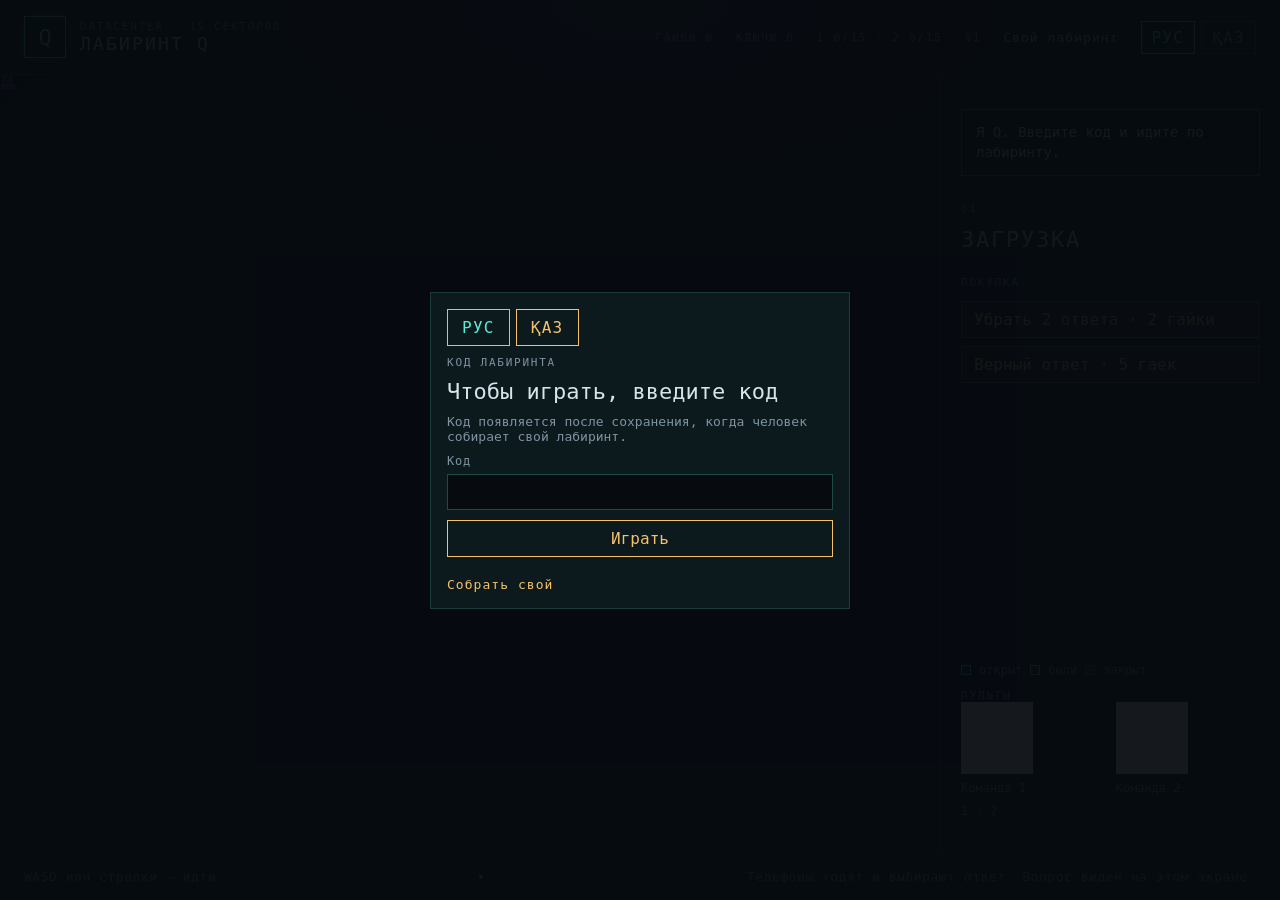
==== index.html @ 23160432 "Connect phone QR controllers to the screen on GitHub Pages. Co-authored-by: Cursor <cursoragent@curs" ====
<!DOCTYPE html>
<html lang="ru">
  <head>
    <meta charset="UTF-8" />
    <meta name="viewport" content="width=device-width, initial-scale=1" />
    <title>Q — лабиринт</title>
    <link rel="stylesheet" href="style.css?v=21" />
  </head>
  <body data-title-key="titleGame">
    <form class="gate" id="gate">
      <section class="editor-card">
        <div class="lang-switch" role="group">
          <button type="button" data-lang="ru">РУС</button>
          <button type="button" data-lang="kk">ҚАЗ</button>
        </div>
        <p class="room-kicker" data-i18n="gateKicker">КОД ЛАБИРИНТА</p>
        <h2 data-i18n="gateTitle">Чтобы играть, введите код</h2>
        <p class="note" data-i18n="gateLead">Код появляется после сохранения, когда человек собирает свой лабиринт.</p>
        <label>
          <span data-i18n="codeLabel">Код</span>
          <input id="game-code" autocomplete="off" maxlength="6" required />
        </label>
        <button type="submit" data-i18n="play">Играть</button>
        <p class="note" id="gate-note"></p>
        <a class="enter-link" href="edit.html" data-i18n="buildOwn">Собрать свой</a>
      </section>
    </form>
    <header class="topbar">
      <div class="brand">
        <span class="brand-mark">Q</span>
        <div>
          <p class="brand-kicker">DATACENTER · 15 СЕКТОРОВ</p>
          <h1>Лабиринт Q</h1>
        </div>
      </div>
      <div class="meters">
        <p class="status" id="purse">ГАЙКИ 0</p>
        <p class="status" id="key-label">КЛЮЧИ 0</p>
        <p class="status" id="progress">1 0/15 · 2 0/15</p>
        <p class="status" id="status">01</p>
        <a class="enter-link" href="edit.html" data-i18n="ownMaze">Свой лабиринт</a>
        <div class="lang-switch" role="group">
          <button type="button" data-lang="ru">РУС</button>
          <button type="button" data-lang="kk">ҚАЗ</button>
        </div>
      </div>
    </header>

    <main class="layout">
      <section class="maze-wrap" id="maze-wrap">
        <p class="crash" id="crash" hidden>СБОЙ · Q СЛОМАН</p>
        <p class="dance" id="dance" hidden>Q ТАНЦУЕТ</p>
        <div class="maze-scale" id="maze-scale">
          <div class="maze" id="maze">
            <div class="robot" id="robot" aria-label="Робот Q">
              <div class="sprite" id="sprite">
                <div class="body">
                  <svg viewBox="0 0 180 260" role="img">
                    <defs>
                      <linearGradient id="metal" x1="0" y1="0" x2="0" y2="1">
                        <stop offset="0%" stop-color="#3a4658" />
                        <stop offset="55%" stop-color="#1c2633" />
                        <stop offset="100%" stop-color="#10161e" />
                      </linearGradient>
                      <linearGradient id="screen" x1="0" y1="0" x2="0" y2="1">
                        <stop offset="0%" stop-color="#07352c" />
                        <stop offset="100%" stop-color="#02110e" />
                      </linearGradient>
                      <filter id="glow" x="-40%" y="-40%" width="180%" height="180%">
                        <feGaussianBlur stdDeviation="2.2" result="blur" />
                        <feMerge>
                          <feMergeNode in="blur" />
                          <feMergeNode in="SourceGraphic" />
                        </feMerge>
                      </filter>
                    </defs>
                    <g class="antenna">
                      <line x1="90" y1="28" x2="90" y2="46" />
                      <circle class="antenna-light" cx="90" cy="20" r="7" />
                    </g>
                    <g class="head">
                      <rect x="42" y="46" width="96" height="78" rx="16" />
                      <rect class="face" x="54" y="58" width="72" height="52" rx="8" />
                      <g class="eyes" filter="url(#glow)">
                        <rect class="eye" x="68" y="74" width="14" height="8" rx="2" />
                        <rect class="eye" x="98" y="74" width="14" height="8" rx="2" />
                      </g>
                      <g class="face-q">
                        <circle cx="90" cy="86" r="7" />
                        <line x1="94" y1="91" x2="99" y2="97" />
                      </g>
                      <g class="crash-x">
                        <line x1="60" y1="66" x2="120" y2="104" />
                        <line x1="120" y1="66" x2="60" y2="104" />
                      </g>
                    </g>
                    <g class="torso">
                      <rect class="neck" x="78" y="116" width="24" height="24" rx="4" />
                      <rect x="50" y="132" width="80" height="72" rx="12" />
                      <g class="chest-q">
                        <circle cx="90" cy="166" r="13" />
                        <line x1="98" y1="175" x2="108" y2="186" />
                      </g>
                      <g class="leds">
                        <circle cx="68" cy="190" r="3" />
                        <circle cx="80" cy="190" r="3" />
                        <circle cx="92" cy="190" r="3" />
                      </g>
                    </g>
                    <g class="arm arm-l">
                      <rect x="24" y="138" width="22" height="58" rx="10" />
                      <rect class="hand" x="26" y="190" width="18" height="14" rx="6" />
                    </g>
                    <g class="arm arm-r">
                      <rect x="134" y="138" width="22" height="58" rx="10" />
                      <rect class="hand" x="136" y="190" width="18" height="14" rx="6" />
                    </g>
                    <g class="leg leg-l">
                      <rect x="62" y="204" width="20" height="36" rx="8" />
                      <rect class="foot" x="54" y="234" width="32" height="10" rx="4" />
                    </g>
                    <g class="leg leg-r">
                      <rect x="98" y="204" width="20" height="36" rx="8" />
                      <rect class="foot" x="94" y="234" width="32" height="10" rx="4" />
                    </g>
                  </svg>
                  <div class="shadow"></div>
                </div>
              </div>
            </div>
          </div>
        </div>
        <div class="fx" id="fx" aria-hidden="true"></div>
      </section>

      <aside class="console">
        <p class="bubble" id="bubble" data-i18n="bubbleIdle">Я Q. Введите код и идите по лабиринту.</p>
        <p class="room-kicker" id="room-kicker">01</p>
        <h2 id="room-title">Загрузка</h2>
        <p class="question" id="question"></p>
        <p class="room-kicker" data-i18n="shop">ПОКУПКА</p>
        <div class="shop">
          <button type="button" id="spend-cut" data-i18n="cut">Убрать 2 ответа · 2 гайки</button>
          <button type="button" id="spend-reveal" data-i18n="reveal">Верный ответ · 5 гаек</button>
        </div>
        <div class="answers" id="answers"></div>
        <p class="feedback" id="feedback"></p>
        <button type="button" id="restart" hidden data-i18n="restart">Сначала</button>
        <p class="legend"><span class="swatch swatch-clear"></span> <span data-i18n="legendOpen">открыт</span> <span class="swatch swatch-seen"></span> <span data-i18n="legendSeen">были</span> <span class="swatch"></span> <span data-i18n="legendClosed">закрыт</span></p>
        <div class="phones" id="phones">
          <p class="room-kicker" data-i18n="phones">ПУЛЬТЫ</p>
          <div class="phone-row">
            <div>
              <div class="qr" id="qr-1" aria-label="QR команды 1"></div>
              <p id="link-1" data-i18n="team1">Команда 1</p>
            </div>
            <div>
              <div class="qr" id="qr-2" aria-label="QR команды 2"></div>
              <p id="link-2" data-i18n="team2">Команда 2</p>
            </div>
          </div>
          <p class="phone-note" id="team-where">1 · 2</p>
        </div>
      </aside>
    </main>

    <footer class="hint">
      <span data-i18n="footerMove">WASD или стрелки — идти</span>
      <span class="dot"></span>
      <span data-i18n="footerPhones">Телефоны ходят и выбирают ответ. Вопрос виден на этом экране.</span>
    </footer>
    <script src="qrcode.min.js"></script>
    <script src="i18n.js?v=2"></script>
    <script src="questions.js?v=5"></script>
    <script src="pages-api.js?v=4"></script>
    <script src="q.js?v=25"></script>
  </body>
</html>
---- style.css ----
:root {
  --void: #070b10;
  --line: rgba(94, 234, 212, 0.16);
  --mint: #5eead4;
  --mint-dim: #1f8f80;
  --phosphor: #b6ffd8;
  --amber: #f5c16c;
  --text: #d7e4ea;
  --muted: #7f93a0;
  --wrong: #e07a7a;
}

* {
  box-sizing: border-box;
}

html,
body {
  margin: 0;
  height: 100%;
}

body {
  min-height: 100%;
  display: grid;
  grid-template-rows: auto minmax(0, 1fr) auto;
  background:
    radial-gradient(900px 420px at 50% 0%, rgba(94, 234, 212, 0.08), transparent 55%),
    var(--void);
  color: var(--text);
  font-family: "IBM Plex Mono", "SFMono-Regular", ui-monospace, Menlo, Consolas, monospace;
}

.topbar,
.hint {
  display: flex;
  align-items: center;
  justify-content: space-between;
  gap: 16px;
  padding: 16px 24px;
  border-bottom: 1px solid var(--line);
}

.hint {
  border-bottom: 0;
  border-top: 1px solid var(--line);
  color: var(--muted);
  font-size: 13px;
  letter-spacing: 0.04em;
}

.brand,
.meters {
  display: flex;
  align-items: center;
  gap: 14px;
}

.meters {
  gap: 22px;
}

.brand-mark {
  width: 42px;
  height: 42px;
  display: grid;
  place-items: center;
  border: 1px solid var(--mint);
  color: var(--mint);
  font-size: 22px;
  box-shadow: 0 0 18px rgba(94, 234, 212, 0.25);
}

.brand h1,
.brand p,
.status,
.room-kicker,
.question,
.feedback,
.legend {
  margin: 0;
}

.brand h1 {
  font-size: 18px;
  font-weight: 500;
  letter-spacing: 0.12em;
  text-transform: uppercase;
}

.brand-kicker,
.status,
.room-kicker {
  color: var(--muted);
  font-size: 11px;
  letter-spacing: 0.16em;
}

.layout {
  min-height: 0;
  display: grid;
  grid-template-columns: minmax(0, 1fr) 340px;
}

.maze-wrap {
  position: relative;
  min-height: 0;
  overflow: hidden;
}

.maze-wrap.is-broken {
  box-shadow: inset 0 0 90px rgba(255, 40, 40, 0.55);
}

.maze-scale {
  position: absolute;
  inset: 0;
}

.maze {
  position: absolute;
  left: 0;
  top: 0;
  transform-origin: top left;
  background:
    linear-gradient(rgba(94, 234, 212, 0.05) 1px, transparent 1px),
    linear-gradient(90deg, rgba(94, 234, 212, 0.05) 1px, transparent 1px),
    #080d12;
  background-size: 24px 24px, 24px 24px, auto;
  box-shadow: inset 0 0 0 1px rgba(94, 234, 212, 0.12);
}

.room,
.corridor {
  position: absolute;
  background: rgba(14, 28, 32, 0.96);
  border: 1px solid rgba(94, 234, 212, 0.22);
}

.corridor {
  background: #14181c;
  border-color: rgba(224, 122, 122, 0.55);
}

.corridor::after {
  content: "";
  position: absolute;
  background: #a24a4a;
}

.corridor.is-horizontal::after {
  top: 0;
  bottom: 0;
  left: 50%;
  width: 6px;
  transform: translateX(-50%);
}

.corridor.is-vertical::after {
  left: 0;
  right: 0;
  top: 50%;
  height: 6px;
  transform: translateY(-50%);
}

.corridor.is-open {
  background: rgba(14, 48, 44, 0.96);
  border-color: rgba(94, 234, 212, 0.55);
}

.corridor.is-open::after {
  display: none;
}

.corridor.is-half {
  border-color: rgba(245, 193, 108, 0.75);
}

.corridor.is-half::after {
  display: block;
  background: #f5c16c;
}

.crash {
  position: absolute;
  top: 16px;
  left: 50%;
  z-index: 6;
  margin: 0;
  padding: 10px 16px;
  transform: translateX(-50%);
  background: rgba(92, 14, 18, 0.94);
  border: 1px solid #ff5c5c;
  color: #ffd2d2;
  font-size: 20px;
  letter-spacing: 0.18em;
  box-shadow: 0 0 28px rgba(255, 40, 40, 0.55);
}

.crash[hidden] {
  display: none;
}

.room {
  display: flex;
  flex-direction: column;
  justify-content: space-between;
  padding: 8px;
}

.room.is-seen {
  border-color: rgba(245, 193, 108, 0.7);
}

.room.is-clear {
  background: rgba(16, 58, 50, 0.96);
  border-color: rgba(94, 234, 212, 0.45);
}

.room.is-current {
  border-color: var(--mint);
  box-shadow: inset 0 0 0 1px var(--mint), 0 0 16px rgba(94, 234, 212, 0.18);
}

.room-index,
.room-code {
  letter-spacing: 0.12em;
}

.room-index {
  color: var(--muted);
  font-size: 10px;
}

.room-code {
  color: var(--phosphor);
  font-size: 13px;
}

.console {
  min-height: 0;
  overflow: auto;
  display: flex;
  flex-direction: column;
  gap: 12px;
  padding: 20px;
  border-left: 1px solid var(--line);
  background: rgba(8, 14, 18, 0.72);
}

.console h2 {
  margin: 0;
  font-size: 22px;
  font-weight: 500;
  letter-spacing: 0.08em;
  text-transform: uppercase;
}

.bubble {
  padding: 12px 14px;
  background: rgba(8, 16, 18, 0.88);
  border: 1px solid var(--mint-dim);
  color: var(--phosphor);
  font-size: 14px;
  line-height: 1.45;
}

.question {
  line-height: 1.5;
}

.answers {
  display: grid;
  gap: 8px;
}

.answers button {
  text-align: left;
  padding: 10px 12px;
  background: #0e161c;
  color: var(--text);
  border: 1px solid rgba(94, 234, 212, 0.22);
  font: inherit;
  line-height: 1.4;
  cursor: pointer;
}

.answers button:hover:not(:disabled) {
  border-color: var(--mint);
}

.answers button.is-correct {
  border-color: var(--mint);
  color: var(--phosphor);
}

.answers button.is-wrong {
  border-color: var(--wrong);
  color: #ffd0d0;
}

.answers button:disabled {
  cursor: default;
}

.answers button.is-cut {
  opacity: 0.35;
  text-decoration: line-through;
}

.shop {
  display: grid;
  gap: 8px;
}

.shop button {
  text-align: left;
  padding: 8px 12px;
  background: #1a140c;
  color: var(--amber);
  border: 1px solid rgba(245, 193, 108, 0.45);
  font: inherit;
  cursor: pointer;
}

.shop button:hover:not(:disabled) {
  border-color: var(--amber);
}

.shop button:disabled {
  opacity: 0.4;
  cursor: default;
}

.coin {
  position: absolute;
  z-index: 4;
  width: 16px;
  height: 16px;
  margin-left: -8px;
  margin-top: -8px;
  background: linear-gradient(145deg, #f4f7fb, #9aa3ad 48%, #5c656e);
  clip-path: polygon(50% 0%, 93% 25%, 93% 75%, 50% 100%, 7% 75%, 7% 25%);
  filter: drop-shadow(0 0 4px rgba(198, 214, 226, 0.75));
  pointer-events: none;
  animation: coin-bob 1.4s ease-in-out infinite;
}

.coin::after {
  content: "";
  position: absolute;
  left: 50%;
  top: 50%;
  width: 6px;
  height: 6px;
  margin: -3px 0 0 -3px;
  border-radius: 50%;
  background: #12171c;
  box-shadow: inset 0 0 0 1px #d7dee6;
}

.fx {
  position: absolute;
  inset: 0;
  z-index: 5;
  overflow: hidden;
  pointer-events: none;
}

.bit,
.drop {
  position: absolute;
  display: block;
  pointer-events: none;
}

.bit {
  top: -18px;
  border-radius: 1px;
  animation: confetti-fall 2.8s cubic-bezier(0.12, 0.55, 0.25, 1) forwards;
}

.drop {
  border-radius: 50%;
  background: radial-gradient(circle at 30% 28%, #8a7a48, #3a3424 42%, #12110d 74%);
  box-shadow: inset 0 0 0 1px rgba(214, 176, 78, 0.45);
  animation: oil-splash 0.7s cubic-bezier(0.05, 0.65, 0.2, 1) forwards;
}

@keyframes confetti-fall {
  0% {
    transform: translate(0, 0) rotate(0deg);
    opacity: 1;
  }
  100% {
    transform: translate(var(--dx), var(--dy)) rotate(var(--spin));
    opacity: 1;
  }
}

@keyframes oil-splash {
  0% {
    transform: translate(-50%, -50%) scale(0.2);
    opacity: 1;
  }
  65% {
    transform: translate(calc(-50% + var(--dx)), calc(-50% + var(--dy))) scale(1);
    opacity: 1;
  }
  100% {
    transform: translate(calc(-50% + var(--dx)), calc(-50% + var(--dy) + 18px)) scale(0.92);
    opacity: 0.92;
  }
}

.room.is-secret {
  background: rgba(28, 18, 42, 0.96);
  border-color: rgba(196, 160, 255, 0.75);
}

.key,
.chest {
  position: absolute;
  z-index: 4;
  pointer-events: none;
}

.key {
  width: 16px;
  height: 7px;
  margin-left: -8px;
  margin-top: -4px;
  border-radius: 2px;
  background: #7ee0ff;
  box-shadow: 0 0 8px rgba(126, 224, 255, 0.8);
}

.key::after {
  content: "";
  position: absolute;
  top: -4px;
  right: -1px;
  width: 7px;
  height: 7px;
  border: 2px solid #7ee0ff;
  border-radius: 50%;
}

.key.is-taken,
.coin.is-taken {
  visibility: hidden;
}

.chest {
  width: 30px;
  height: 22px;
  margin-left: -15px;
  margin-top: -18px;
  border: 2px solid #f5c16c;
  border-radius: 3px 3px 4px 4px;
  background: linear-gradient(#e0a24a, #a86a22);
}

.chest::before {
  content: "";
  position: absolute;
  left: 2px;
  right: 2px;
  top: -7px;
  height: 8px;
  border: 2px solid #f5c16c;
  border-bottom: 0;
  border-radius: 4px 4px 0 0;
  background: #c9842a;
}

.chest.is-locked::after {
  content: "";
  position: absolute;
  left: 50%;
  top: 6px;
  width: 8px;
  height: 8px;
  border: 2px solid #24180c;
  border-radius: 50%;
  transform: translateX(-50%);
}

.chest.is-open {
  background: linear-gradient(#ffe08a, #e0a24a);
  box-shadow: 0 0 14px rgba(245, 193, 108, 0.85);
}

.coin.is-taken {
  visibility: hidden;
}

@keyframes coin-bob {
  0%,
  100% {
    transform: translateY(0);
  }
  50% {
    transform: translateY(-3px);
  }
}

.room.is-coin {
  background: rgba(32, 24, 10, 0.94);
  border-color: rgba(245, 193, 108, 0.4);
}

.dance {
  position: absolute;
  top: 16px;
  left: 50%;
  z-index: 6;
  margin: 0;
  padding: 10px 16px;
  transform: translateX(-50%);
  background: rgba(12, 48, 40, 0.94);
  border: 1px solid var(--mint);
  color: var(--phosphor);
  font-size: 20px;
  letter-spacing: 0.18em;
  box-shadow: 0 0 28px rgba(94, 234, 212, 0.45);
}

.dance[hidden] {
  display: none;
}

#restart {
  padding: 10px 12px;
  background: transparent;
  color: var(--text);
  border: 1px solid var(--mint);
  font: inherit;
  cursor: pointer;
}

#restart[hidden] {
  display: none;
}

.robot.is-cheering .sprite,
.robot.is-dancing .sprite {
  perspective: 340px;
}

.robot.is-cheering .body,
.robot.is-dancing .body {
  transform-origin: 50% 100%;
  transform-style: preserve-3d;
  animation: groove-body 2s cubic-bezier(0.45, 0.05, 0.55, 0.95) 3 forwards;
}

.robot.is-dancing .body {
  animation: show-body 6s linear infinite;
}

.robot.is-cheering .shadow,
.robot.is-dancing .shadow {
  animation: groove-shadow 2s cubic-bezier(0.45, 0.05, 0.55, 0.95) 3 forwards;
}

.robot.is-dancing .shadow {
  animation: show-shadow 6s linear infinite;
}

.robot.is-cheering .antenna,
.robot.is-dancing .antenna,
.robot.is-cheering .head,
.robot.is-dancing .head,
.robot.is-cheering .torso,
.robot.is-dancing .torso,
.robot.is-cheering .arm,
.robot.is-dancing .arm,
.robot.is-cheering .leg,
.robot.is-dancing .leg,
.robot.is-cheering .hand,
.robot.is-dancing .hand {
  transform-box: fill-box;
  transform-origin: center top;
}

.robot.is-cheering .head,
.robot.is-dancing .head,
.robot.is-cheering .torso,
.robot.is-dancing .torso {
  transform-origin: center bottom;
}

.robot.is-cheering .antenna,
.robot.is-dancing .antenna {
  animation: groove-antenna 2s cubic-bezier(0.45, 0.05, 0.55, 0.95) 3 forwards;
}

.robot.is-dancing .antenna {
  animation: show-antenna 6s linear infinite;
}

.robot.is-cheering .head,
.robot.is-dancing .head {
  animation: groove-head 2s cubic-bezier(0.45, 0.05, 0.55, 0.95) 3 forwards;
}

.robot.is-dancing .head {
  animation: show-head 6s linear infinite;
}

.robot.is-cheering .torso,
.robot.is-dancing .torso {
  animation: groove-torso 2s cubic-bezier(0.45, 0.05, 0.55, 0.95) 3 forwards;
}

.robot.is-dancing .torso {
  animation: show-torso 6s linear infinite;
}

.robot.is-cheering .arm-r,
.robot.is-dancing .arm-r {
  animation: groove-arm-r 2s cubic-bezier(0.45, 0.05, 0.55, 0.95) 3 forwards;
}

.robot.is-dancing .arm-r {
  animation: show-arm-r 6s linear infinite;
}

.robot.is-cheering .arm-l,
.robot.is-dancing .arm-l {
  animation: groove-arm-l 2s cubic-bezier(0.45, 0.05, 0.55, 0.95) 3 forwards;
}

.robot.is-dancing .arm-l {
  animation: show-arm-l 6s linear infinite;
}

.robot.is-cheering .arm-r .hand,
.robot.is-dancing .arm-r .hand {
  transform-origin: center center;
  animation: groove-hand-r 2s cubic-bezier(0.45, 0.05, 0.55, 0.95) 3 forwards;
}

.robot.is-dancing .arm-r .hand {
  animation: show-hand-r 6s linear infinite;
}

.robot.is-cheering .arm-l .hand,
.robot.is-dancing .arm-l .hand {
  transform-origin: center center;
  animation: groove-hand-l 2s cubic-bezier(0.45, 0.05, 0.55, 0.95) 3 forwards;
}

.robot.is-dancing .arm-l .hand {
  animation: show-hand-l 6s linear infinite;
}

.robot.is-cheering .leg-l,
.robot.is-dancing .leg-l {
  animation: groove-leg-l 2s cubic-bezier(0.45, 0.05, 0.55, 0.95) 3 forwards;
}

.robot.is-dancing .leg-l {
  animation: show-leg-l 6s linear infinite;
}

.robot.is-cheering .leg-r,
.robot.is-dancing .leg-r {
  animation: groove-leg-r 2s cubic-bezier(0.45, 0.05, 0.55, 0.95) 3 forwards;
}

.robot.is-dancing .leg-r {
  animation: show-leg-r 6s linear infinite;
}

@keyframes groove-body {
  0% { transform: none; }
  8% { transform: rotate(-6deg) scaleY(0.96); }
  24% { transform: rotate(-6deg) scaleY(0.97); }
  30% { transform: rotate(0deg) scaleY(0.99); }
  38% { transform: rotate(6deg) scaleY(0.96); }
  48% { transform: rotate(4deg) scaleY(0.98); }
  54%,
  74% { transform: translateY(10px) rotateX(10deg) scaleY(0.97); }
  80% { transform: scaleY(0.95); }
  86% { transform: scaleY(1); }
  92% { transform: scaleY(0.95); }
  100% { transform: none; }
}

@keyframes groove-shadow {
  0%,
  100% { transform: scaleX(1); opacity: 0.55; }
  8%,
  24% { transform: translateX(-3px) scaleX(0.82); opacity: 0.7; }
  38%,
  48% { transform: translateX(3px) scaleX(0.82); opacity: 0.7; }
  54%,
  74% { transform: scaleX(1.12); opacity: 0.4; }
  80%,
  92% { transform: scaleX(0.78); opacity: 0.65; }
}

@keyframes groove-antenna {
  0%,
  100% { transform: rotate(0deg); }
  2%,
  20% { transform: rotate(-16deg); }
  28%,
  44% { transform: rotate(14deg); }
  52%,
  74% { transform: rotate(0deg) translateY(2px); }
  80%,
  92% { transform: rotate(-4deg); }
  86% { transform: rotate(0deg); }
}

@keyframes groove-head {
  0%,
  100% { transform: rotate(0deg); }
  6%,
  18% { transform: rotate(-12deg); }
  32%,
  46% { transform: rotate(12deg); }
  54%,
  74% { transform: translateY(6px) scale(1.05); }
  80%,
  92% { transform: rotate(-3deg); }
  86% { transform: rotate(0deg); }
}

@keyframes groove-torso {
  0%,
  100% { transform: none; }
  14%,
  24% { transform: rotate(-7deg); }
  40%,
  48% { transform: rotate(7deg); }
  58%,
  74% { transform: rotateX(10deg); }
}

@keyframes groove-arm-r {
  0%,
  46%,
  100% { transform: rotate(0deg); }
  22%,
  30% { transform: rotate(-90deg); }
}

@keyframes groove-hand-r {
  0%,
  16%,
  40%,
  100% { transform: rotate(0deg); }
  28% { transform: rotate(-22deg); }
}

@keyframes groove-arm-l {
  0%,
  28%,
  62%,
  100% { transform: rotate(0deg); }
  38% { transform: rotate(42deg); }
  48% { transform: rotate(-58deg); }
}

@keyframes groove-hand-l {
  0%,
  34%,
  62%,
  100% { transform: rotate(0deg); }
  46% { transform: rotate(26deg); }
  54% { transform: rotate(-16deg); }
}

@keyframes groove-leg-l {
  0%,
  34%,
  54%,
  74%,
  86%,
  100% { transform: none; }
  8%,
  24% { transform: rotate(5deg); }
  42%,
  48% { transform: translateY(-16px) rotate(14deg); }
  80%,
  92% { transform: rotate(5deg); }
}

@keyframes groove-leg-r {
  0%,
  8%,
  54%,
  74%,
  86%,
  100% { transform: none; }
  20%,
  28% { transform: translateY(-16px) rotate(-14deg); }
  38%,
  48% { transform: rotate(-5deg); }
  80%,
  92% { transform: rotate(-5deg); }
}

@keyframes show-body {
  0%,
  26%,
  33% { transform: none; }
  28%,
  31.5% { transform: scaleY(0.96); }
  40%,
  58% { transform: scaleY(0.97); }
  48%,
  66% { transform: none; }
  68.7% { transform: rotate(-6deg) scaleY(0.96); }
  74% { transform: rotate(-6deg) scaleY(0.97); }
  76% { transform: none; }
  78.2% { transform: rotate(6deg) scaleY(0.96); }
  83% { transform: rotate(4deg) scaleY(0.98); }
  84.5%,
  91% { transform: translateY(10px) rotateX(10deg) scaleY(0.97); }
  93.2%,
  97.3% { transform: scaleY(0.95); }
  95.2%,
  100% { transform: none; }
}

@keyframes show-shadow {
  0%,
  33%,
  100% { transform: scaleX(1); opacity: 0.55; }
  28%,
  31.5%,
  40%,
  58% { transform: scaleX(0.86); opacity: 0.65; }
  68.7%,
  74% { transform: translateX(-3px) scaleX(0.82); opacity: 0.7; }
  78.2%,
  83% { transform: translateX(3px) scaleX(0.82); opacity: 0.7; }
  84.5%,
  91% { transform: scaleX(1.12); opacity: 0.4; }
  93.2%,
  97.3% { transform: scaleX(0.78); }
}

@keyframes show-antenna {
  0%,
  5%,
  33% { transform: rotate(0deg); animation-timing-function: cubic-bezier(0.2, 0.9, 0.2, 1); }
  2% { transform: rotate(-18deg); }
  37% { transform: rotate(-12deg); }
  48% { transform: rotate(0deg); }
  54% { transform: rotate(10deg); }
  66% { transform: rotate(0deg); }
  67.5%,
  73% { transform: rotate(-16deg); }
  76%,
  82% { transform: rotate(14deg); }
  84.5%,
  91% { transform: translateY(2px); }
  93.2%,
  97.3% { transform: rotate(-4deg); }
  95.2%,
  100% { transform: rotate(0deg); }
}

@keyframes show-head {
  0%,
  7%,
  33% { transform: rotate(0deg); }
  4%,
  6% { transform: rotate(-14deg); }
  36%,
  44% { transform: rotate(-10deg); }
  52% { transform: rotate(0deg); }
  55%,
  62% { transform: rotate(9deg); }
  66% { transform: rotate(0deg); }
  68%,
  72% { transform: rotate(-12deg); }
  77%,
  81.5% { transform: rotate(12deg); }
  84.5%,
  91% { transform: translateY(6px) scale(1.05); }
  93.2%,
  97.3% { transform: rotate(-3deg); }
  95.2%,
  100% { transform: rotate(0deg); }
}

@keyframes show-torso {
  0%,
  8%,
  14%,
  33%,
  100% { transform: none; }
  10%,
  12% { transform: rotate(-9deg); }
  40%,
  48% { transform: rotate(-6deg); }
  56%,
  64% { transform: rotate(5deg); }
  71%,
  74.5% { transform: rotate(-7deg); }
  79.5%,
  82.5% { transform: rotate(7deg); }
  86%,
  91% { transform: rotateX(10deg); }
}

@keyframes show-arm-r {
  0%,
  12%,
  18%,
  66%,
  82%,
  100% { transform: rotate(0deg); animation-timing-function: cubic-bezier(0.2, 0.85, 0.2, 1); }
  14%,
  16% { transform: rotate(-70deg); }
  44%,
  50% { transform: rotate(-28deg); }
  73.5%,
  76% { transform: rotate(-90deg); }
}

@keyframes show-hand-r {
  0%,
  15%,
  20%,
  100% { transform: rotate(0deg); }
  17% { transform: rotate(-24deg); }
  75.5% { transform: rotate(-22deg); }
  80% { transform: rotate(0deg); }
}

@keyframes show-arm-l {
  0%,
  20%,
  26%,
  66%,
  76%,
  88%,
  100% { transform: rotate(0deg); animation-timing-function: cubic-bezier(0.2, 0.85, 0.2, 1); }
  22%,
  24% { transform: rotate(64deg); }
  46%,
  54% { transform: rotate(24deg); }
  79% { transform: rotate(42deg); }
  82.5% { transform: rotate(-58deg); }
}

@keyframes show-hand-l {
  0%,
  23%,
  28%,
  100% { transform: rotate(0deg); }
  25% { transform: rotate(20deg); }
  81.5% { transform: rotate(26deg); }
  85% { transform: rotate(-16deg); }
  88% { transform: rotate(0deg); }
}

@keyframes show-leg-l {
  0%,
  33%,
  66%,
  78%,
  85%,
  91%,
  95%,
  100% { transform: none; }
  28%,
  31.5%,
  40%,
  58% { transform: rotate(4deg); }
  68.7%,
  74% { transform: rotate(5deg); }
  80%,
  82.5% { transform: translateY(-16px) rotate(14deg); }
  93.2%,
  97.3% { transform: rotate(5deg); }
}

@keyframes show-leg-r {
  0%,
  33%,
  66%,
  69%,
  85%,
  91%,
  95%,
  100% { transform: none; }
  28%,
  31.5%,
  40%,
  58% { transform: rotate(-4deg); }
  73%,
  76% { transform: translateY(-16px) rotate(-14deg); }
  79%,
  83% { transform: rotate(-5deg); }
  93.2%,
  97.3% { transform: rotate(-5deg); }
}

.feedback {
  min-height: 2.8em;
  color: var(--amber);
  font-size: 13px;
  line-height: 1.45;
}

.legend {
  margin-top: auto;
  color: var(--muted);
  font-size: 12px;
  display: flex;
  align-items: center;
  gap: 8px;
}

.swatch {
  width: 10px;
  height: 10px;
  border: 1px solid rgba(94, 234, 212, 0.45);
  background: rgba(14, 28, 32, 0.96);
}

.swatch-clear {
  background: rgba(16, 58, 50, 0.96);
  border-color: var(--mint);
}

.swatch-seen {
  border-color: var(--amber);
}

.dot {
  width: 4px;
  height: 4px;
  border-radius: 50%;
  background: var(--mint);
}

.robot.is-broken {
  animation: slump 0.85s ease-in forwards;
}

.robot.is-broken .body,
.robot.is-broken .shadow {
  animation: none;
}

.robot.is-broken .antenna,
.robot.is-broken .head,
.robot.is-broken .arm,
.robot.is-broken .leg {
  transform-box: fill-box;
  transform-origin: center top;
}

.robot.is-broken .antenna {
  animation: part-fall 0.4s ease-in forwards;
}

.robot.is-broken .head {
  animation: part-fall 0.75s 0.12s ease-in forwards;
}

.robot.is-broken .arm-l,
.robot.is-broken .leg-l {
  animation: part-left 0.65s 0.08s ease-in forwards;
}

.robot.is-broken .arm-r,
.robot.is-broken .leg-r {
  animation: part-right 0.65s 0.08s ease-in forwards;
}

.robot.is-broken .antenna-light,
.robot.is-broken .leds circle {
  fill: #ff4d4d;
}

.robot.is-broken .chest-q {
  stroke: #ff4d4d;
}

.robot.is-broken .antenna line {
  stroke: #ff4d4d;
}

.robot.is-broken .eye {
  opacity: 0;
}

.crash-x {
  opacity: 0;
}

.crash-x line {
  stroke: #ff4d4d;
  stroke-width: 5;
  stroke-linecap: round;
}

.robot.is-broken .crash-x {
  opacity: 1;
}

.robot {
  position: absolute;
  z-index: 6;
  width: 74px;
  transform: translate(-50%, -78%);
  pointer-events: none;
  filter: drop-shadow(0 8px 8px rgba(0, 0, 0, 0.45));
}

.robot::before {
  content: "1";
  position: absolute;
  left: 50%;
  top: -6px;
  z-index: 2;
  transform: translateX(-50%);
  color: var(--phosphor);
  font-size: 11px;
  letter-spacing: 0.08em;
}

.robot-b {
  z-index: 5;
}

.robot-b::before {
  content: "2";
  color: var(--amber);
}

.robot-b .face {
  fill: #2a1c08;
  stroke: var(--amber);
}

.robot-b .chest-q,
.robot-b .antenna line {
  stroke: var(--amber);
}

.robot-b .eye,
.robot-b .leds circle {
  fill: #ffd27a;
}

.body {
  animation: bob 2.6s ease-in-out infinite;
}

.robot svg {
  display: block;
  width: 100%;
  height: auto;
  overflow: visible;
}

.antenna line {
  stroke: var(--mint);
  stroke-width: 3;
}

.antenna-light {
  fill: var(--amber);
  filter: url(#glow);
  animation: pulse 1.4s ease-in-out infinite;
}

.head rect,
.torso > rect,
.arm rect,
.leg rect {
  fill: url(#metal);
  stroke: #6d7c8d;
  stroke-width: 1.5;
}

.neck {
  stroke: none;
}

.face {
  fill: url(#screen);
  stroke: var(--mint-dim);
}

.eye {
  fill: var(--phosphor);
  transform-box: fill-box;
  transform-origin: center;
  animation: blink 4.2s infinite;
}

.face-q {
  fill: none;
  stroke: rgba(182, 255, 216, 0.6);
  stroke-width: 2;
  stroke-linecap: round;
}

.chest-q {
  fill: none;
  stroke: var(--mint);
  stroke-width: 3.5;
  stroke-linecap: round;
}

.leds circle {
  fill: var(--mint);
}

.leds circle:nth-child(2) {
  fill: var(--amber);
}

.hand,
.foot {
  fill: #0e151c;
}

.shadow {
  width: 24px;
  height: 6px;
  margin: -2px auto 0;
  border-radius: 50%;
  background: rgba(0, 0, 0, 0.45);
  filter: blur(1px);
  animation: shadow 2.6s ease-in-out infinite;
}

.robot.walking .body,
.robot.walking .shadow {
  animation: none;
}

.robot.walking .arm-l {
  transform-origin: 35px 142px;
  animation: swing-l 0.36s ease-in-out infinite;
}

.robot.walking .arm-r {
  transform-origin: 145px 142px;
  animation: swing-r 0.36s ease-in-out infinite;
}

.robot.walking .leg-l {
  transform-origin: 72px 206px;
  animation: step-l 0.36s ease-in-out infinite;
}

.robot.walking .leg-r {
  transform-origin: 108px 206px;
  animation: step-r 0.36s ease-in-out infinite;
}

@keyframes shake {
  0% {
    transform: translate(0, 0) rotate(-6deg);
  }
  25% {
    transform: translate(3px, -2px) rotate(6deg);
  }
  50% {
    transform: translate(-3px, 1px) rotate(-4deg);
  }
  75% {
    transform: translate(2px, 2px) rotate(5deg);
  }
  100% {
    transform: translate(0, 0) rotate(-6deg);
  }
}

@keyframes slump {
  0% {
    transform: translate(-50%, -78%) rotate(0deg);
  }
  18% {
    transform: translate(-50%, -78%) rotate(-14deg);
  }
  36% {
    transform: translate(-50%, -76%) rotate(16deg);
  }
  100% {
    transform: translate(-50%, -58%) rotate(34deg);
  }
}

@keyframes part-fall {
  to {
    transform: translateY(28px) rotate(26deg);
  }
}

@keyframes part-left {
  to {
    transform: translate(-12px, 24px) rotate(-58deg);
  }
}

@keyframes part-right {
  to {
    transform: translate(12px, 24px) rotate(58deg);
  }
}

@keyframes bob {
  0%,
  100% {
    transform: translateY(0);
  }
  50% {
    transform: translateY(-4px);
  }
}

@keyframes shadow {
  0%,
  100% {
    transform: scaleX(1);
    opacity: 0.55;
  }
  50% {
    transform: scaleX(0.82);
    opacity: 0.35;
  }
}

@keyframes pulse {
  0%,
  100% {
    opacity: 0.55;
  }
  50% {
    opacity: 1;
  }
}

@keyframes blink {
  0%,
  46%,
  52%,
  100% {
    transform: scaleY(1);
  }
  49% {
    transform: scaleY(0.12);
  }
}

@keyframes swing-l {
  0%,
  100% {
    transform: rotate(16deg);
  }
  50% {
    transform: rotate(-16deg);
  }
}

@keyframes swing-r {
  0%,
  100% {
    transform: rotate(-16deg);
  }
  50% {
    transform: rotate(16deg);
  }
}

@keyframes step-l {
  0%,
  100% {
    transform: translateY(0) rotate(8deg);
  }
  50% {
    transform: translateY(-8px) rotate(-6deg);
  }
}

@keyframes step-r {
  0%,
  100% {
    transform: translateY(-8px) rotate(-6deg);
  }
  50% {
    transform: translateY(0) rotate(8deg);
  }
}

.phones {
  margin-bottom: 12px;
}

.phone-row {
  display: grid;
  grid-template-columns: 1fr 1fr;
  gap: 10px;
}

.phone-row p,
.phone-note {
  margin: 6px 0 0;
  color: var(--muted);
  font-size: 12px;
  line-height: 1.4;
}

.phones .qr {
  width: 72px;
  height: 72px;
  padding: 4px;
}

.phones.is-ready .qr {
  display: none;
}

.lobby {
  position: fixed;
  inset: 0;
  z-index: 20;
  display: grid;
  place-items: center;
  padding: 24px;
  background: rgba(7, 11, 16, 0.88);
}

.lobby[hidden] {
  display: none;
}

.lobby-card {
  width: min(720px, 100%);
  padding: 22px;
  background: #10161c;
  border: 1px solid rgba(94, 234, 212, 0.4);
  box-shadow: 0 0 32px rgba(94, 234, 212, 0.15);
}

.lobby-card h2 {
  margin: 4px 0 16px;
  font-size: 28px;
  letter-spacing: 0.08em;
}

.lobby-grid {
  display: grid;
  grid-template-columns: 180px 1fr;
  gap: 18px;
  align-items: center;
}

.qr {
  width: 180px;
  height: 180px;
  padding: 8px;
  background: #fff;
}

.qr svg {
  display: block;
  width: 100%;
  height: 100%;
}

.lobby-copy p {
  margin: 0 0 14px;
  color: var(--muted);
  line-height: 1.45;
}

.lobby-copy button {
  display: block;
  width: 100%;
  margin-top: 8px;
  padding: 10px 12px;
  text-align: left;
  color: var(--text);
  background: transparent;
  border: 1px solid var(--line);
  font: inherit;
  cursor: pointer;
}

.lobby-copy button.is-in {
  border-color: var(--mint);
  color: var(--phosphor);
}

#start-pair:not(:disabled) {
  border-color: var(--amber);
  color: var(--amber);
}

#start-pair:disabled {
  opacity: 0.4;
  cursor: default;
}

@media (max-width: 900px) {
  body {
    height: auto;
    overflow: auto;
  }

  .layout {
    grid-template-columns: 1fr;
    grid-template-rows: 250px auto;
  }

  .maze-wrap {
    height: 250px;
  }

  .console {
    overflow: visible;
    border-left: 0;
    border-top: 1px solid var(--line);
    padding: 14px 16px;
  }

  .console h2 {
    font-size: 18px;
  }

  .answers button {
    padding: 8px 10px;
  }

  .topbar,
  .hint {
    padding: 12px 16px;
    flex-wrap: wrap;
  }

  .lobby-grid {
    grid-template-columns: 1fr;
  }
}

.enter-link {
  color: var(--amber);
  text-decoration: none;
  letter-spacing: 0.08em;
  font-size: 13px;
}

.lang-switch {
  display: flex;
  gap: 6px;
}

.lang-switch button {
  border: 1px solid rgba(94, 234, 212, 0.35);
  background: transparent;
  color: var(--muted);
  font: inherit;
  letter-spacing: 0.08em;
  padding: 6px 10px;
  cursor: pointer;
}

.lang-switch button.is-on {
  border-color: var(--mint);
  color: var(--mint);
}

.editor-page {
  display: block;
  min-height: 100%;
  overflow: auto;
}

.editor {
  width: min(860px, calc(100% - 32px));
  margin: 24px auto 48px;
  display: grid;
  gap: 16px;
}

.editor-card,
.quiz-card {
  border: 1px solid var(--line);
  background: rgba(14, 28, 32, 0.92);
  padding: 16px;
  display: grid;
  gap: 10px;
}

.card-head {
  display: flex;
  align-items: center;
  justify-content: space-between;
  gap: 12px;
}

.quiz-card .remove-room {
  border-color: var(--wrong);
  color: var(--wrong);
}

.editor-actions button:disabled,
.quiz-card .remove-room:disabled {
  opacity: 0.4;
  cursor: default;
}

.editor label,
.quiz-card label {
  display: grid;
  gap: 6px;
  color: var(--muted);
  font-size: 12px;
  letter-spacing: 0.06em;
}

.editor input,
.editor textarea {
  width: 100%;
  border: 1px solid rgba(94, 234, 212, 0.28);
  background: #070b10;
  color: var(--text);
  font: inherit;
  padding: 8px 10px;
}

.choice-row {
  display: grid;
  grid-template-columns: auto 1fr;
  gap: 8px;
  align-items: center;
}

.editor-actions,
.pass-row {
  display: flex;
  flex-wrap: wrap;
  gap: 10px;
  align-items: end;
}

.editor-actions button,
.pass-row button,
.login-card button {
  border: 1px solid var(--amber);
  background: transparent;
  color: var(--amber);
  font: inherit;
  padding: 8px 14px;
  cursor: pointer;
}

.editor .note {
  color: var(--muted);
  font-size: 13px;
}

.editor .note.is-ok {
  color: var(--mint);
}

.editor .note.is-bad,
.gate .note.is-bad {
  color: var(--wrong);
}

.play-code {
  margin: 0;
  padding: 14px 16px;
  border: 1px solid var(--mint);
  color: var(--muted);
  letter-spacing: 0.08em;
}

.play-code b {
  display: block;
  margin-top: 6px;
  color: var(--mint);
  font-size: 32px;
  letter-spacing: 0.28em;
}

.gate {
  position: fixed;
  inset: 0;
  z-index: 20;
  display: grid;
  place-items: center;
  padding: 24px;
  background: rgba(7, 11, 16, 0.94);
}

.gate[hidden] {
  display: none;
}

.gate .editor-card {
  width: min(420px, 100%);
}

.gate h2 {
  margin: 0;
  font-size: 22px;
  font-weight: 500;
}

.gate label {
  display: grid;
  gap: 6px;
  color: var(--muted);
  font-size: 12px;
  letter-spacing: 0.06em;
}

.gate input {
  width: 100%;
  border: 1px solid rgba(94, 234, 212, 0.28);
  background: #070b10;
  color: var(--text);
  font: inherit;
  letter-spacing: 0.22em;
  text-transform: uppercase;
  padding: 10px 12px;
}

.gate button {
  border: 1px solid var(--amber);
  background: transparent;
  color: var(--amber);
  font: inherit;
  padding: 8px 14px;
  cursor: pointer;
}

.gate .note {
  margin: 0;
  color: var(--muted);
  font-size: 13px;
}
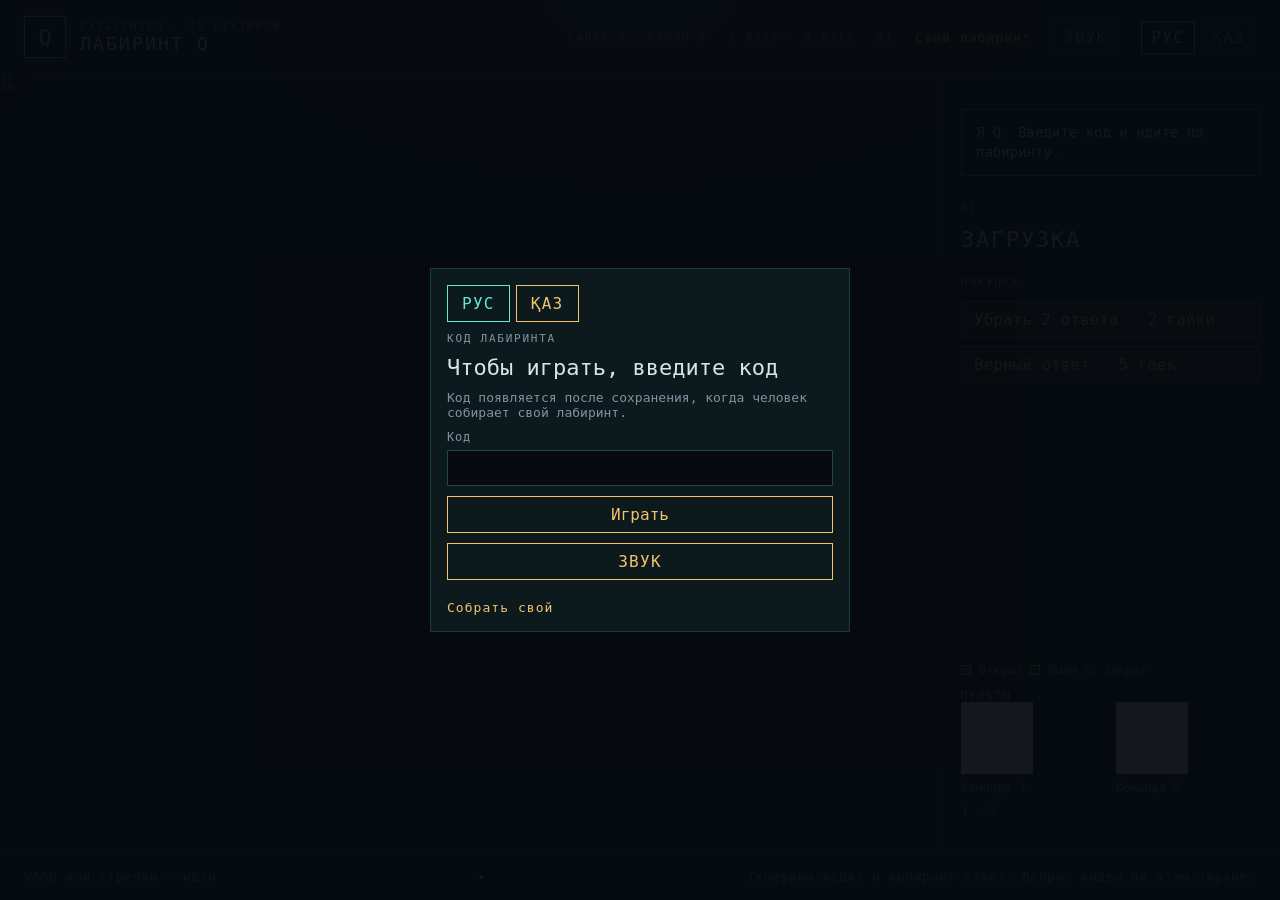
==== commit b5cdbe8e: "Turn maze sound on with one tap so GitHub Pages can play it. Co-authored-by: Cursor <cursoragent@cur" ====
--- a/index.html
+++ b/index.html
@@ -4,7 +4,7 @@
     <meta charset="UTF-8" />
     <meta name="viewport" content="width=device-width, initial-scale=1" />
     <title>Q — лабиринт</title>
-    <link rel="stylesheet" href="style.css?v=21" />
+    <link rel="stylesheet" href="style.css?v=22" />
   </head>
   <body data-title-key="titleGame">
     <form class="gate" id="gate">
@@ -21,6 +21,7 @@
           <input id="game-code" autocomplete="off" maxlength="6" required />
         </label>
         <button type="submit" data-i18n="play">Играть</button>
+        <button type="button" class="sound-btn" data-sound data-i18n="sound">ЗВУК</button>
         <p class="note" id="gate-note"></p>
         <a class="enter-link" href="edit.html" data-i18n="buildOwn">Собрать свой</a>
       </section>
@@ -39,6 +40,7 @@
         <p class="status" id="progress">1 0/15 · 2 0/15</p>
         <p class="status" id="status">01</p>
         <a class="enter-link" href="edit.html" data-i18n="ownMaze">Свой лабиринт</a>
+        <button type="button" class="sound-btn" data-sound data-i18n="sound">ЗВУК</button>
         <div class="lang-switch" role="group">
           <button type="button" data-lang="ru">РУС</button>
           <button type="button" data-lang="kk">ҚАЗ</button>
@@ -170,9 +172,9 @@
       <span data-i18n="footerPhones">Телефоны ходят и выбирают ответ. Вопрос виден на этом экране.</span>
     </footer>
     <script src="qrcode.min.js"></script>
-    <script src="i18n.js?v=2"></script>
-    <script src="questions.js?v=5"></script>
-    <script src="pages-api.js?v=4"></script>
-    <script src="q.js?v=25"></script>
+    <script src="i18n.js?v=4"></script>
+    <script src="questions.js?v=6"></script>
+    <script src="pages-api.js?v=5"></script>
+    <script src="q.js?v=27"></script>
   </body>
 </html>
--- a/style.css
+++ b/style.css
@@ -1578,6 +1578,21 @@
   color: var(--mint);
 }
 
+.sound-btn {
+  border: 1px solid rgba(94, 234, 212, 0.35);
+  background: transparent;
+  color: var(--muted);
+  font: inherit;
+  letter-spacing: 0.08em;
+  padding: 6px 10px;
+  cursor: pointer;
+}
+
+.sound-btn.is-on {
+  border-color: var(--mint);
+  color: var(--mint);
+}
+
 .editor-page {
   display: block;
   min-height: 100%;
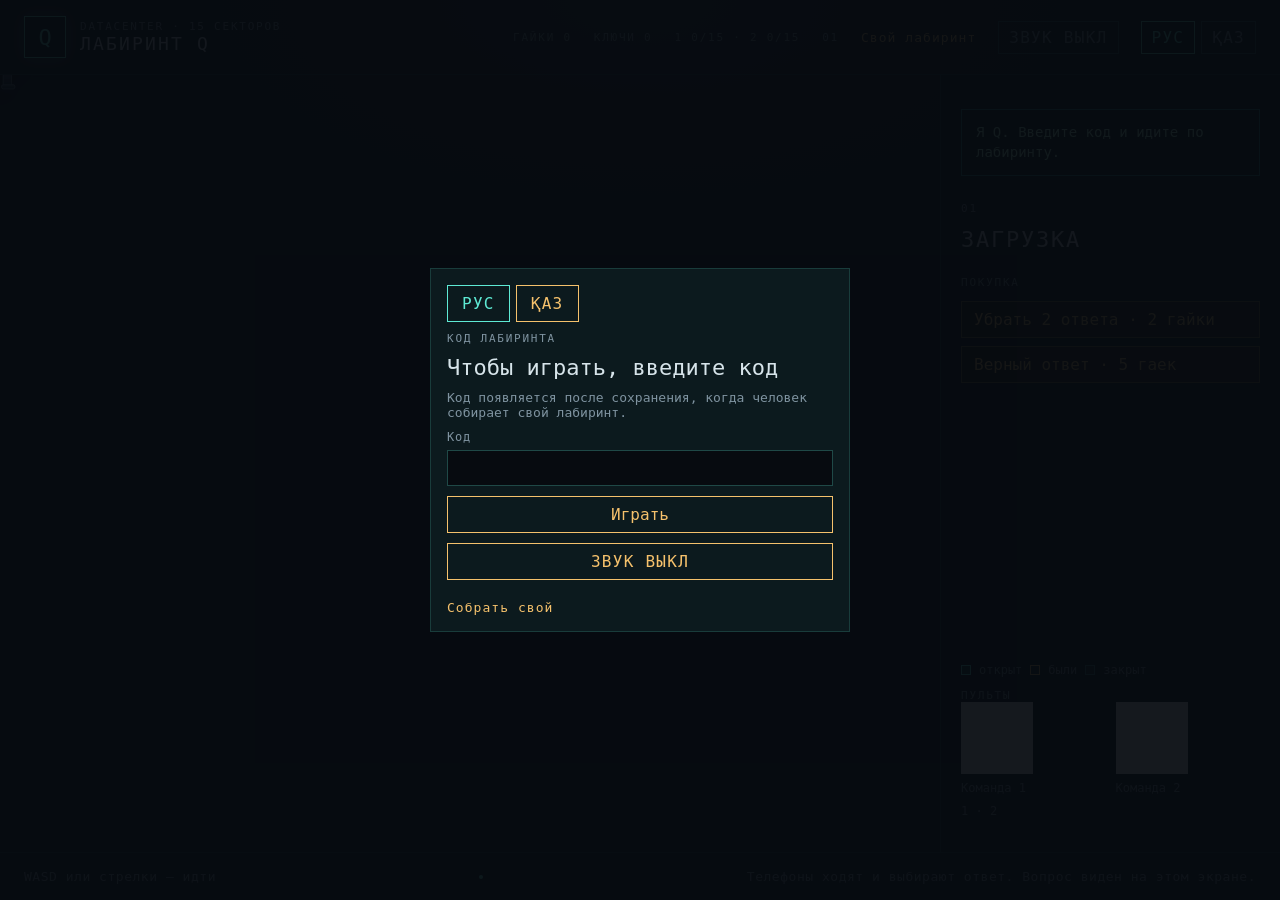
==== commit 40aafd71: "Move the locked chest off the final question and add a sound switch. The second chest opened only as" ====
--- a/index.html
+++ b/index.html
@@ -4,7 +4,7 @@
     <meta charset="UTF-8" />
     <meta name="viewport" content="width=device-width, initial-scale=1" />
     <title>Q — лабиринт</title>
-    <link rel="stylesheet" href="style.css?v=22" />
+    <link rel="stylesheet" href="style.css?v=26" />
   </head>
   <body data-title-key="titleGame">
     <form class="gate" id="gate">
@@ -21,11 +21,15 @@
           <input id="game-code" autocomplete="off" maxlength="6" required />
         </label>
         <button type="submit" data-i18n="play">Играть</button>
-        <button type="button" class="sound-btn" data-sound data-i18n="sound">ЗВУК</button>
+        <button type="button" class="sound-btn" data-sound data-i18n="sound" aria-pressed="false">ЗВУК ВЫКЛ</button>
         <p class="note" id="gate-note"></p>
         <a class="enter-link" href="edit.html" data-i18n="buildOwn">Собрать свой</a>
       </section>
     </form>
+    <button type="button" class="sound-gate" id="sound-gate" hidden>
+      <span class="room-kicker" data-i18n="soundKicker">ЗВУК ВЫКЛЮЧЕН</span>
+      <span data-i18n="soundBanner">Нажмите, чтобы включить звук</span>
+    </button>
     <header class="topbar">
       <div class="brand">
         <span class="brand-mark">Q</span>
@@ -40,7 +44,7 @@
         <p class="status" id="progress">1 0/15 · 2 0/15</p>
         <p class="status" id="status">01</p>
         <a class="enter-link" href="edit.html" data-i18n="ownMaze">Свой лабиринт</a>
-        <button type="button" class="sound-btn" data-sound data-i18n="sound">ЗВУК</button>
+        <button type="button" class="sound-btn" data-sound data-i18n="sound" aria-pressed="false">ЗВУК ВЫКЛ</button>
         <div class="lang-switch" role="group">
           <button type="button" data-lang="ru">РУС</button>
           <button type="button" data-lang="kk">ҚАЗ</button>
@@ -147,6 +151,7 @@
         </div>
         <div class="answers" id="answers"></div>
         <p class="feedback" id="feedback"></p>
+        <div class="rating" id="rating" hidden></div>
         <button type="button" id="restart" hidden data-i18n="restart">Сначала</button>
         <p class="legend"><span class="swatch swatch-clear"></span> <span data-i18n="legendOpen">открыт</span> <span class="swatch swatch-seen"></span> <span data-i18n="legendSeen">были</span> <span class="swatch"></span> <span data-i18n="legendClosed">закрыт</span></p>
         <div class="phones" id="phones">
@@ -172,9 +177,9 @@
       <span data-i18n="footerPhones">Телефоны ходят и выбирают ответ. Вопрос виден на этом экране.</span>
     </footer>
     <script src="qrcode.min.js"></script>
-    <script src="i18n.js?v=4"></script>
-    <script src="questions.js?v=6"></script>
-    <script src="pages-api.js?v=5"></script>
-    <script src="q.js?v=27"></script>
+    <script src="i18n.js?v=8"></script>
+    <script src="questions.js?v=8"></script>
+    <script src="pages-api.js?v=6"></script>
+    <script src="q.js?v=34"></script>
   </body>
 </html>
--- a/style.css
+++ b/style.css
@@ -309,6 +309,19 @@
   text-decoration: line-through;
 }
 
+.rating {
+  display: grid;
+  gap: 4px;
+}
+
+.rating p {
+  margin: 0;
+}
+
+.rating .is-winner {
+  color: var(--mint);
+}
+
 .shop {
   display: grid;
   gap: 8px;
@@ -427,24 +440,24 @@
 }
 
 .key {
-  width: 16px;
-  height: 7px;
-  margin-left: -8px;
-  margin-top: -4px;
-  border-radius: 2px;
+  z-index: 8;
+  width: auto;
+  height: auto;
+  margin: 0;
+  padding: 5px 8px;
+  border-radius: 4px;
   background: #7ee0ff;
-  box-shadow: 0 0 8px rgba(126, 224, 255, 0.8);
-}
-
-.key::after {
-  content: "";
-  position: absolute;
-  top: -4px;
-  right: -1px;
-  width: 7px;
-  height: 7px;
-  border: 2px solid #7ee0ff;
-  border-radius: 50%;
+  color: #041016;
+  font-size: 14px;
+  letter-spacing: 0.14em;
+  box-shadow: 0 0 16px rgba(126, 224, 255, 0.95);
+  animation: key-pulse 0.9s ease-in-out infinite;
+}
+
+@keyframes key-pulse {
+  50% {
+    transform: scale(1.12);
+  }
 }
 
 .key.is-taken,
@@ -467,12 +480,18 @@
   position: absolute;
   left: 2px;
   right: 2px;
-  top: -7px;
-  height: 8px;
+  top: 0;
+  height: 9px;
   border: 2px solid #f5c16c;
-  border-bottom: 0;
   border-radius: 4px 4px 0 0;
   background: #c9842a;
+}
+
+.chest.is-open::before {
+  top: -11px;
+  border-bottom: 0;
+  transform: rotate(-18deg);
+  transform-origin: 2px 9px;
 }
 
 .chest.is-locked::after {
@@ -1593,6 +1612,32 @@
   color: var(--mint);
 }
 
+.sound-gate {
+  position: fixed;
+  inset: 0;
+  z-index: 30;
+  display: grid;
+  place-items: center;
+  align-content: center;
+  gap: 14px;
+  padding: 24px;
+  border: 0;
+  background: rgba(7, 11, 16, 0.92);
+  color: var(--mint);
+  font: inherit;
+  letter-spacing: 0.08em;
+  cursor: pointer;
+}
+
+.sound-gate[hidden] {
+  display: none;
+}
+
+.sound-gate span:last-child {
+  font-size: 28px;
+  line-height: 1.35;
+}
+
 .editor-page {
   display: block;
   min-height: 100%;
